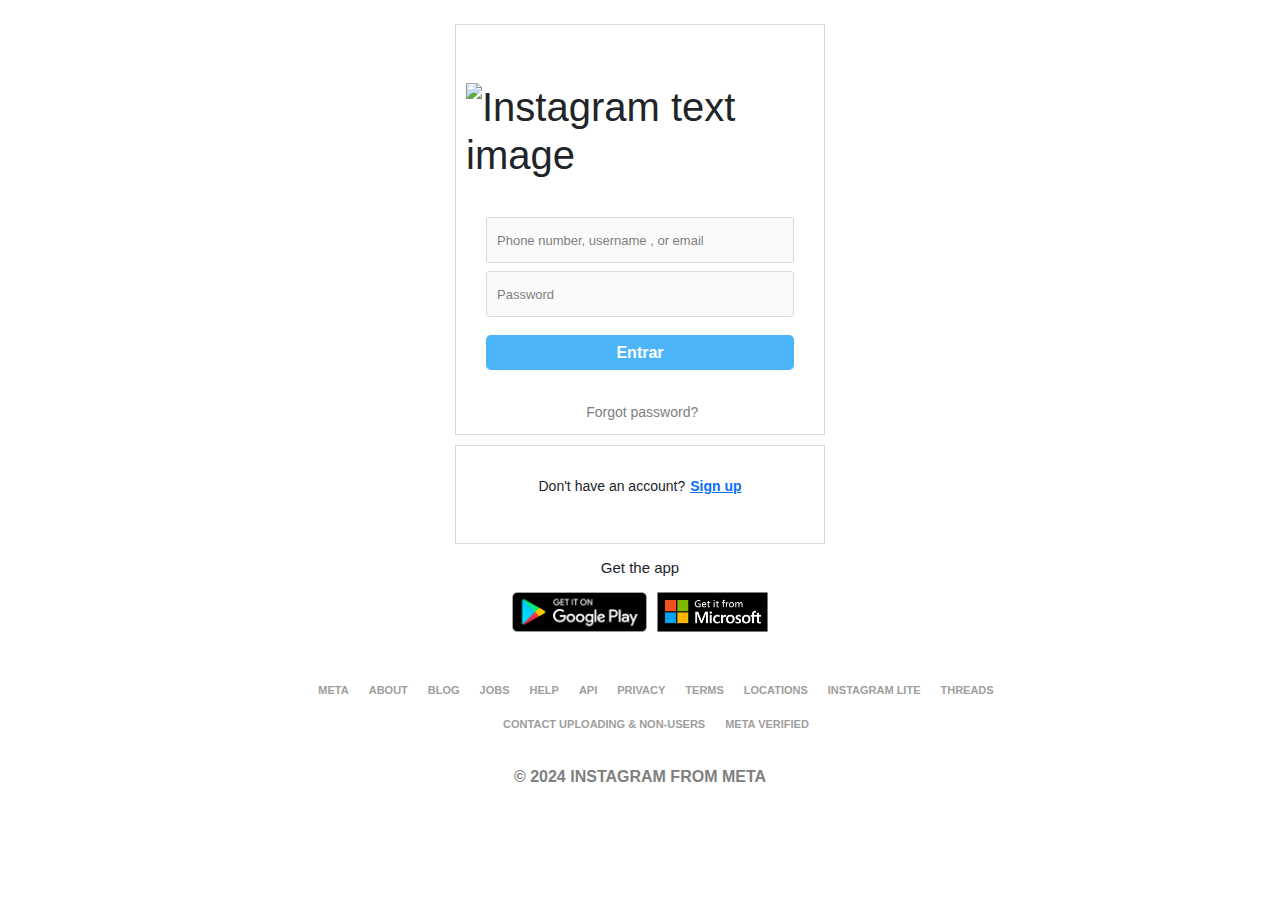
==== instagram-clone-login-page/index.html @ 35bdd5f1 "save change | v1.1" ====
<!DOCTYPE html>
<html lang="pt-BR">
<head>
    <meta charset="UTF-8">
    <meta name="viewport" content="width=device-width, initial-scale=1.0">
    <link rel="stylesheet" href="./styles.css" />
    <link rel="icon" type="image/png" href="img/Instagram_logo_2016.ico">
    <link href="https://cdn.jsdelivr.net/npm/bootstrap@5.3.3/dist/css/bootstrap.min.css" rel="stylesheet" integrity="sha384-QWTKZyjpPEjISv5WaRU9OFeRpok6YctnYmDr5pNlyT2bRjXh0JMhjY6hW+ALEwIH" crossorigin="anonymous">
    <title>Instagram</title>
</head>
<body class="">
    <main class="flex container align-items-center justify-content-center mt-4 ">
        <section id="mobile" class="flex">
        </section>
        <section id="auth" class="flex direction-column ">
            <div class="panel login flex direction-column">
                <h1 title="Instagram" class="flex justify-content-center mt-5">
                    <img src="./img//instagram-text.png" alt="Instagram text image" title="Instagram logo" />
                </h1>
                <form action="">
                    <label for="email" class="sr-only">Phone number, username , or email</label>
                    <input name="email" placeholder="Phone number, username , or email" />

                    <label for="password" class="sr-only">password</label>
                    <input name="password" type="password" placeholder="Password" />

                    <button type="button">Entrar</button>
                </form>
                <!-- <div class="flex separator align-items-center">
                    <span></span>
                    <div class="or">OR</div>
                    <span></span>
                </div> -->
                <div class=" flex direction-column align-items-center">
                    <div>
                        <img />
                        
                        <!-- <p class="text-center"> <a class="text-decoration-none text-primary" href="#"><b> Login with Facebook </b></a> </p> -->
                       <span class="text-center fs-6 w-100 "> <a class="text-decoration-none text-cenetr w-100  forget-pass" href="#">Forgot password?</a></span>
                    </div>
                  
                </div>
            </div>
            <div class="panel register flex justify-content-center">
                <p>Don't have an account? </p>
                <a class="text-primary" href="#"><b> Sign up </b></a>
            </div>
            <div class="app-download flex direction-column align-items-center">
                <span class="get-app">Get the app</span>
                <div class="flex justify-content-center">
                    <img src="./img/googleplay-btn.png" alt="Imagem com a logo da Google Play" title="Imagem com a logo da Google Play" />
                    <img src="./img/mic-button.png"      alt="Imagem com a logo da Apple Store" title="Imagem com a logo da Apple Store" />
                   
                </div>
            </div>
            
        </section>
        
    </main>
    <footer>
        <ul class="flex flex-wrap justify-content-center">
            <li><a href="#">Meta</a></li>
            <li><a href="#">About</a></li>
            <li><a href="#">Blog</a></li>
            <li><a href="#">Jobs</a></li>
            <li><a href="#">Help</a></li>
            <li><a href="#">API</a></li>
            <li><a href="#">Privacy</a></li>
            <li><a href="#">Terms</a></li>
            <li><a href="#">Locations</a></li>
            <li><a href="#">Instagram Lite</a></li>
            <li><a href="#">Threads</a></li>
            <li><a href="#">Contact Uploading & Non-Users</a></li>
            <li><a href="#">Meta Verified</a></li>
        </ul>
        <p class="copyright">© 2024 Instagram from Meta</p>
    </footer>
</body>
</html>
---- instagram-clone-login-page/styles.css ----
@import url("https://fonts.googleapis.com/css?family=Pacifico&display=swap");
h1 {
    font-family: "Pacifico", cursive;
    font-size: 40px;
  }
   * {
    border: none;
    box-sizing: border-box;
    font-family: Arial, Helvetica, sans-serif;
    margin: 0;
    padding: 0;
}

body {
   
    background-color: #fafafa;
    height: 100vh;
}

input::placeholder{
    font-size: small;
}

main {
    
    margin: auto;
    max-width: 935px;
}

a { text-decoration: none; }
h1 { margin: 20px 0; }
ul { list-style: none; }

/**
 * Flex rules
 */

.flex {
    display: -webkit-box;
    display: -moz-box;
    display: -webkit-flex;
    display: -ms-flexbox;
    display: flex;
}

.direction-column {
    -webkit-box-direction: normal;
    -webkit-box-orient: vertical;
    -moz-box-direction: normal;
    -moz-box-orient: vertical;
    -webkit-flex-direction: column;
    -ms-flex-direction: column;
    flex-direction: column;
}

.justify-content-center {
    -webkit-box-pack: center;
    -moz-box-pack: center;
    -ms-flex-pack: center;
    -webkit-justify-content: center;
    justify-content: center;
}

.align-items-center {
    -webkit-box-align: center;
    -moz-box-align: center;
    -ms-flex-align: center;
    -webkit-align-items: center;
    align-items: center;
}

.flex-wrap {
    -webkit-flex-wrap: wrap;
    -ms-flex-wrap: wrap;
    flex-wrap: wrap;
}

/**
 *
 */

.panel {
    background-color: white;
    border: 1px solid #dbdbdb;
    margin-bottom: 10px;
    padding: 10px;
}

#auth { max-width: 370px; }
#mobile { max-width: 454px; }

#mobile img {
    height: 618px;
}

/**
 * Login section
 */
.login-with-fb,
form { width: 100%; }

.register,
form { padding: 30px 20px; }

.login-with-fb { padding: 30px 20px 20px 20px; }

form .sr-only { display: none; }

form input {
    background-color: #fafafa;
    border: 1px solid #dbdbdb;
    border-radius: 3px;
    color: #808080;
    margin-bottom: 8px;
    padding: 10px 10px;
    width: 100%;
}

.get-app{
    margin-top: -12px;
    margin-bottom: 12px;
font-size: 15px;
}

form input::placeholder {
    color: #808080;
}

form input:focus {
    border: 1px solid #808080;
    outline: none;
}

form button {
    background-color: #4CB5F9;
    border-radius: 5px;
    color: #fff;
    font-weight: bold;
    height: 35px;
    margin-top: 10px;
    width: 100%;
}

/**
 * Separator login form from login with fb
 */
.separator span {
    background-color: #dbdbdb;
    height: 1px;
    width: calc(100% - 10px);
}

.separator .or {
    color: #808080;
    font-weight: bold;
}

.separator { padding: 0 20px; }
.separator span:first-child { margin-right: 10px;}
.separator span:last-child { margin-left: 10px;}

/**
 * Login with fb section
 */
.login-with-fb a { 
    color: #385185; 
}

.login-with-fb > a { font-size: 12px; }
.login-with-fb div a { font-weight: bold; }
.login-with-fb div { margin-bottom: 15px; }

/**
 * Register section
 */
.register * { font-size: 14px; }
.register a { 
    color: #0095f6;
    font-weight: bold;
}

.register p { margin-right: 5px; }

/**
 * App download
 */
.app-download { padding: 15px; }
.app-download p { padding: 10px 0; }
.app-download img { 
    height: 40px; 
    margin: 0 5px;
}

/**
 * Footer
 */
footer {

    margin: 0 auto 30px auto;
    max-width: 935px;
}
footer ul { margin-bottom: 20px;     margin-top: 30px;}
footer ul li { margin: 0 10px 10px;  } 
footer ul li a {  color: #9e9e9e; text-decoration: none; font-size: 11px !important ; }
footer .copyright { color: #808080; }
footer ul li a,
footer .copyright { 
    font-weight: bold;
    text-align: center;
    text-transform: uppercase;
 }



.input-container {
  position: relative;
  margin-bottom: 20px;
}

.input-field {
  width: 100%;
  padding: 10px;
  font-size: 16px;
  box-sizing: border-box;
}

.input-label {
  position: absolute;
  top: 10px;
  left: 10px;
  font-size: 16px;
  color: #999;
  pointer-events: none;
  transition: all 0.2s ease;
}

.input-field:focus + .input-label,
.input-field:not(:placeholder-shown) + .input-label {
  top: -10px;
  left: 10px;
  font-size: 12px;
  color: #000;
}

.input-field:not(:focus):not(:placeholder-shown) + .input-label {
  color: #666;
}

 .forget-pass{
    font-size: 14px;
    color: #808080 !important;
 }

/**
 * Media queries
 */

@media screen and (max-width: 767px) {
    main { margin: 30px auto 50px auto; }
    footer .copyright,
    footer ul li a { font-size: 13px; }
}
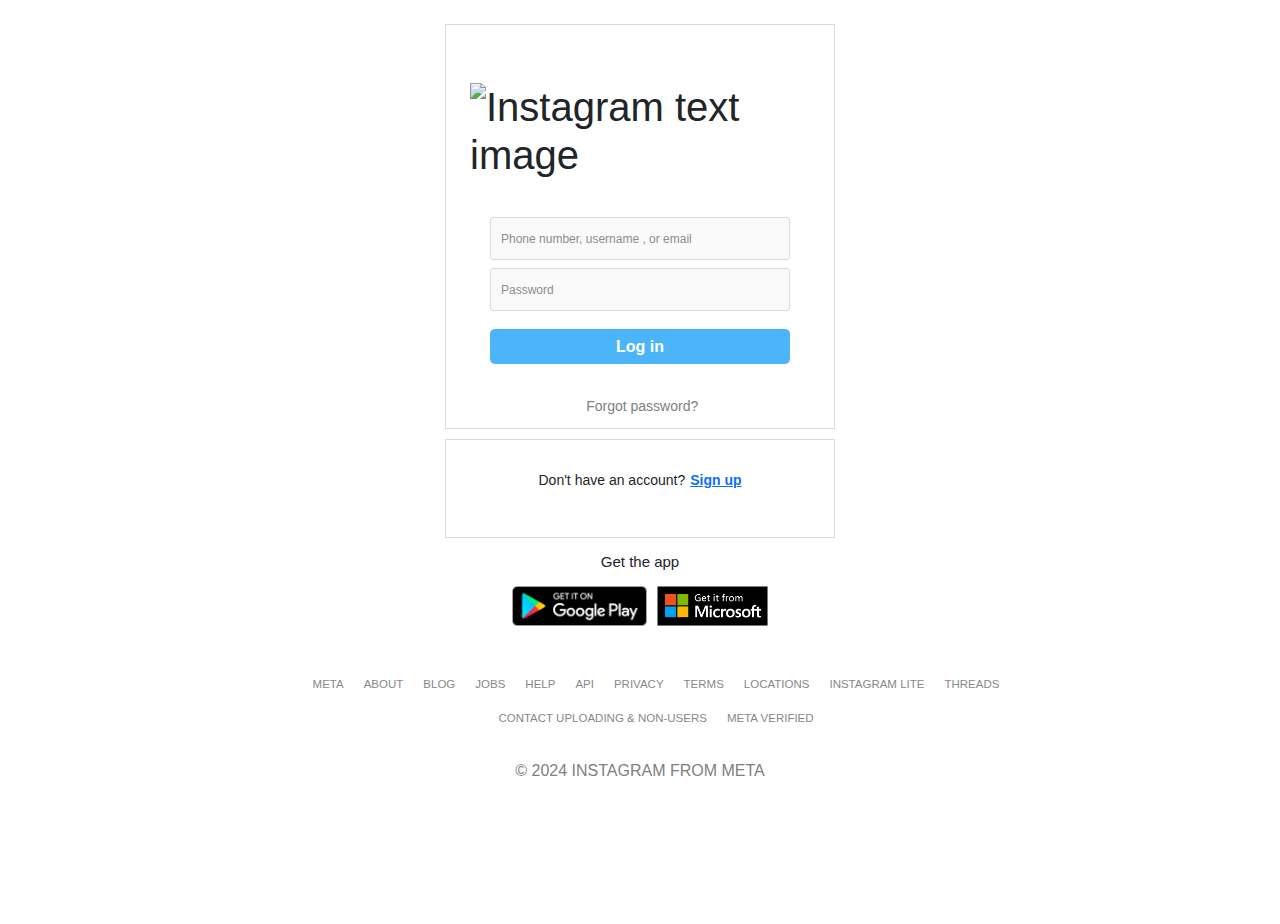
==== commit 432473f9: "fix auth id to class | v1.3" ====
--- a/instagram-clone-login-page/index.html
+++ b/instagram-clone-login-page/index.html
@@ -12,8 +12,8 @@
     <main class="flex container align-items-center justify-content-center mt-4 ">
         <section id="mobile" class="flex">
         </section>
-        <section id="auth" class="flex direction-column ">
-            <div class="panel login flex direction-column">
+        <section  class="flex direction-column container  align-items-center flex">
+            <div  class="auth panel login flex direction-column px-4" >
                 <h1 title="Instagram" class="flex justify-content-center mt-5">
                     <img src="./img//instagram-text.png" alt="Instagram text image" title="Instagram logo" />
                 </h1>
@@ -24,7 +24,7 @@
                     <label for="password" class="sr-only">password</label>
                     <input name="password" type="password" placeholder="Password" />
 
-                    <button type="button">Entrar</button>
+                    <button type="button">Log in</button>
                 </form>
                 <!-- <div class="flex separator align-items-center">
                     <span></span>
@@ -39,9 +39,9 @@
                        <span class="text-center fs-6 w-100 "> <a class="text-decoration-none text-cenetr w-100  forget-pass" href="#">Forgot password?</a></span>
                     </div>
                   
-                </div>
+                </div>  
             </div>
-            <div class="panel register flex justify-content-center">
+            <div   class="auth panel register  justify-content-center  flex  px-4" >
                 <p>Don't have an account? </p>
                 <a class="text-primary" href="#"><b> Sign up </b></a>
             </div>
--- a/instagram-clone-login-page/styles.css
+++ b/instagram-clone-login-page/styles.css
@@ -1,9 +1,11 @@
 @import url("https://fonts.googleapis.com/css?family=Pacifico&display=swap");
+
 h1 {
     font-family: "Pacifico", cursive;
     font-size: 40px;
-  }
-   * {
+}
+
+* {
     border: none;
     box-sizing: border-box;
     font-family: Arial, Helvetica, sans-serif;
@@ -12,24 +14,29 @@
 }
 
 body {
-   
+
     background-color: #fafafa;
     height: 100vh;
 }
 
-input::placeholder{
-    font-size: small;
-}
 
 main {
-    
+
     margin: auto;
     max-width: 935px;
 }
 
-a { text-decoration: none; }
-h1 { margin: 20px 0; }
-ul { list-style: none; }
+a {
+    text-decoration: none;
+}
+
+h1 {
+    margin: 20px 0;
+}
+
+ul {
+    list-style: none;
+}
 
 /**
  * Flex rules
@@ -86,8 +93,14 @@
     padding: 10px;
 }
 
-#auth { max-width: 370px; }
-#mobile { max-width: 454px; }
+.auth {
+
+    width: 390px;
+}
+
+#mobile {
+    max-width: 454px;
+}
 
 #mobile img {
     height: 618px;
@@ -97,38 +110,50 @@
  * Login section
  */
 .login-with-fb,
-form { width: 100%; }
+form {
+    width: 100%;
+}
 
 .register,
-form { padding: 30px 20px; }
-
-.login-with-fb { padding: 30px 20px 20px 20px; }
-
-form .sr-only { display: none; }
+form {
+    padding: 30px 20px;
+}
+
+.login-with-fb {
+    padding: 30px 20px 20px 20px;
+}
+
+form .sr-only {
+    display: none;
+}
 
 form input {
+font-size: 14px;
     background-color: #fafafa;
     border: 1px solid #dbdbdb;
     border-radius: 3px;
-    color: #808080;
+    color: #252525;
     margin-bottom: 8px;
     padding: 10px 10px;
     width: 100%;
 }
-
-.get-app{
+form input::placeholder {
+    color: #8d8d8d;
+    font-size: 12px;
+}
+
+.get-app {
     margin-top: -12px;
     margin-bottom: 12px;
-font-size: 15px;
-}
-
-form input::placeholder {
-    color: #808080;
-}
+    font-size: 15px;
+}
+
+
 
 form input:focus {
     border: 1px solid #808080;
     outline: none;
+    
 }
 
 form button {
@@ -155,39 +180,66 @@
     font-weight: bold;
 }
 
-.separator { padding: 0 20px; }
-.separator span:first-child { margin-right: 10px;}
-.separator span:last-child { margin-left: 10px;}
+.separator {
+    padding: 0 20px;
+}
+
+.separator span:first-child {
+    margin-right: 10px;
+}
+
+.separator span:last-child {
+    margin-left: 10px;
+}
 
 /**
  * Login with fb section
  */
-.login-with-fb a { 
-    color: #385185; 
-}
-
-.login-with-fb > a { font-size: 12px; }
-.login-with-fb div a { font-weight: bold; }
-.login-with-fb div { margin-bottom: 15px; }
+.login-with-fb a {
+    color: #385185;
+}
+
+.login-with-fb>a {
+    font-size: 12px;
+}
+
+.login-with-fb div a {
+    font-weight: bold;
+}
+
+.login-with-fb div {
+    margin-bottom: 15px;
+}
 
 /**
  * Register section
  */
-.register * { font-size: 14px; }
-.register a { 
+.register * {
+    font-size: 14px;
+}
+
+.register a {
     color: #0095f6;
     font-weight: bold;
 }
 
-.register p { margin-right: 5px; }
+.register p {
+    margin-right: 5px;
+}
 
 /**
  * App download
  */
-.app-download { padding: 15px; }
-.app-download p { padding: 10px 0; }
-.app-download img { 
-    height: 40px; 
+.app-download {
+    padding: 15px;
+}
+
+.app-download p {
+    padding: 10px 0;
+}
+
+.app-download img {
+    height: 40px;
     margin: 0 5px;
 }
 
@@ -199,64 +251,85 @@
     margin: 0 auto 30px auto;
     max-width: 935px;
 }
-footer ul { margin-bottom: 20px;     margin-top: 30px;}
-footer ul li { margin: 0 10px 10px;  } 
-footer ul li a {  color: #9e9e9e; text-decoration: none; font-size: 11px !important ; }
-footer .copyright { color: #808080; }
+
+footer ul {
+    margin-bottom: 20px;
+    margin-top: 30px;
+}
+
+footer ul li {
+    margin: 0 10px 10px;
+}
+
+footer ul li a {
+    color: #888888;
+    text-decoration: none;
+    font-size: 11.5px !important;
+}
+
+footer .copyright {
+    color: #808080;
+}
+
 footer ul li a,
-footer .copyright { 
-    font-weight: bold;
+footer .copyright {
+      
     text-align: center;
     text-transform: uppercase;
- }
+}
 
 
 
 .input-container {
-  position: relative;
-  margin-bottom: 20px;
+    position: relative;
+    margin-bottom: 20px;
 }
 
 .input-field {
-  width: 100%;
-  padding: 10px;
-  font-size: 16px;
-  box-sizing: border-box;
+    width: 100%;
+    padding: 10px;
+    font-size: 16px;
+    box-sizing: border-box;
 }
 
 .input-label {
-  position: absolute;
-  top: 10px;
-  left: 10px;
-  font-size: 16px;
-  color: #999;
-  pointer-events: none;
-  transition: all 0.2s ease;
-}
-
-.input-field:focus + .input-label,
-.input-field:not(:placeholder-shown) + .input-label {
-  top: -10px;
-  left: 10px;
-  font-size: 12px;
-  color: #000;
-}
-
-.input-field:not(:focus):not(:placeholder-shown) + .input-label {
-  color: #666;
-}
-
- .forget-pass{
+    position: absolute;
+    top: 10px;
+    left: 10px;
+    font-size: 16px;
+    color: #999;
+    pointer-events: none;
+    transition: all 0.2s ease;
+}
+
+.input-field:focus+.input-label,
+.input-field:not(:placeholder-shown)+.input-label {
+    top: -10px;
+    left: 10px;
+    font-size: 12px;
+    color: #000;
+}
+
+.input-field:not(:focus):not(:placeholder-shown)+.input-label {
+    color: #666;
+}
+
+.forget-pass {
     font-size: 14px;
     color: #808080 !important;
- }
+}
 
 /**
  * Media queries
  */
 
 @media screen and (max-width: 767px) {
-    main { margin: 30px auto 50px auto; }
+    main {
+        margin: 30px auto 50px auto;
+    }
+
     footer .copyright,
-    footer ul li a { font-size: 13px; }
+    footer ul li a {
+        font-size: 13px;
+    }
 }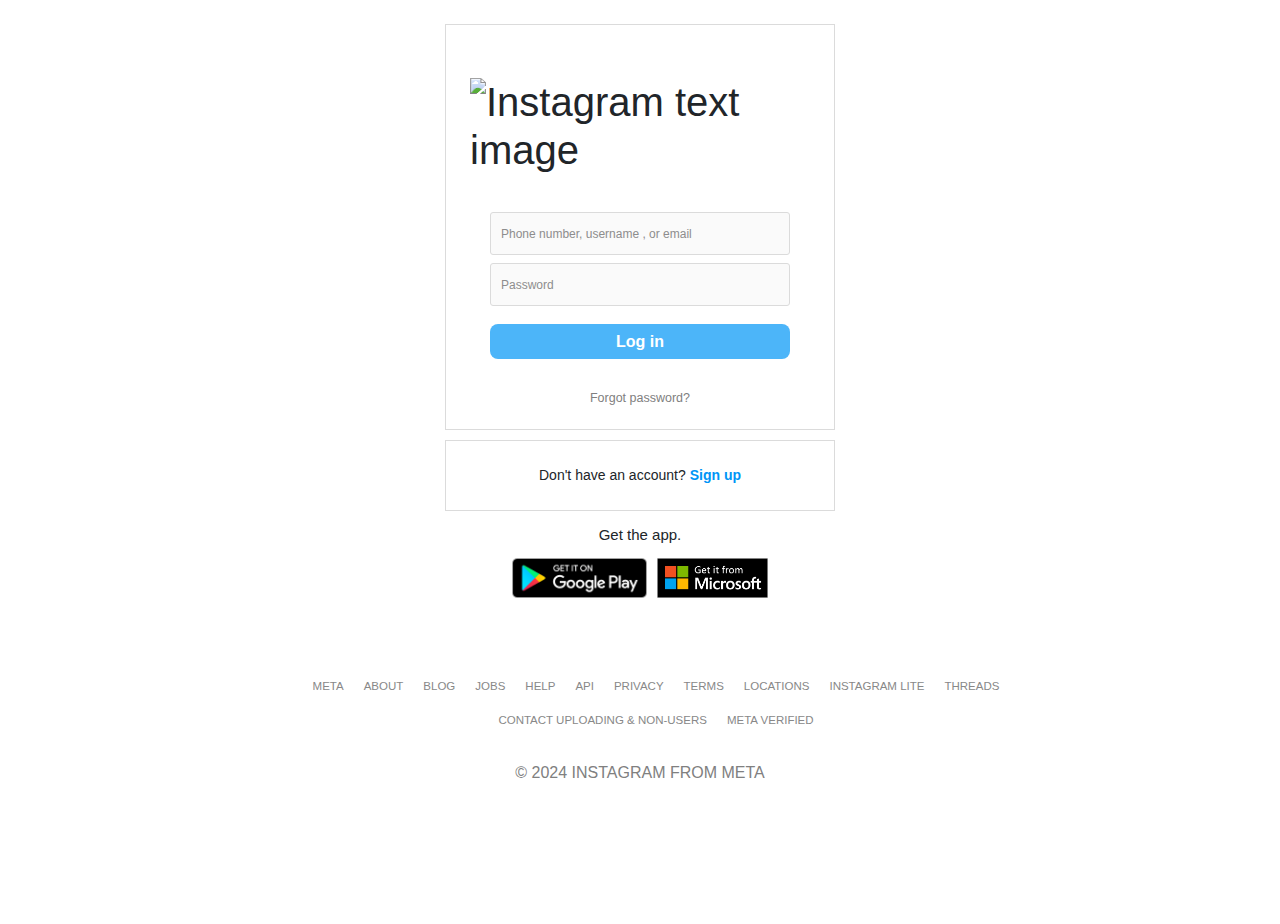
==== commit 97a53e71: "end change | v-1.4" ====
--- a/instagram-clone-login-page/index.html
+++ b/instagram-clone-login-page/index.html
@@ -24,29 +24,28 @@
                     <label for="password" class="sr-only">password</label>
                     <input name="password" type="password" placeholder="Password" />
 
-                    <button type="button">Log in</button>
+                    <button class="rounded-3" type="button">Log in</button>
                 </form>
                 <!-- <div class="flex separator align-items-center">
                     <span></span>
                     <div class="or">OR</div>
                     <span></span>
                 </div> -->
-                <div class=" flex direction-column align-items-center">
+                <div class=" w-100 align-items-center justify-content-center">
                     <div>
-                        <img />
-                        
                         <!-- <p class="text-center"> <a class="text-decoration-none text-primary" href="#"><b> Login with Facebook </b></a> </p> -->
-                       <span class="text-center fs-6 w-100 "> <a class="text-decoration-none text-cenetr w-100  forget-pass" href="#">Forgot password?</a></span>
+                       <p class="text-center fs-6 w-100 d-flex  h-100"> <a class="text-decoration-none h-100 text-cenetr w-100   forget-pass" href="#">Forgot password?</a></p>
+                     
                     </div>
                   
                 </div>  
             </div>
-            <div   class="auth panel register  justify-content-center  flex  px-4" >
-                <p>Don't have an account? </p>
-                <a class="text-primary" href="#"><b> Sign up </b></a>
+            <div   class="auth panel2 register  justify-content-center  flex  px-3" >
+                <span class="me-1">Don't have an account? </span>
+                <span class="a-signup" href="#"><b><a class="text-decoration-none" href="#"> Sign up </a> </b></span>
             </div>
             <div class="app-download flex direction-column align-items-center">
-                <span class="get-app">Get the app</span>
+                <span class="get-app">Get the app.</span>
                 <div class="flex justify-content-center">
                     <img src="./img/googleplay-btn.png" alt="Imagem com a logo da Google Play" title="Imagem com a logo da Google Play" />
                     <img src="./img/mic-button.png"      alt="Imagem com a logo da Apple Store" title="Imagem com a logo da Apple Store" />
--- a/instagram-clone-login-page/styles.css
+++ b/instagram-clone-login-page/styles.css
@@ -90,9 +90,14 @@
     background-color: white;
     border: 1px solid #dbdbdb;
     margin-bottom: 10px;
-    padding: 10px;
-}
-
+    padding: 5px;
+}
+.panel2 {
+    background-color: white;
+    border: 1px solid #dbdbdb;
+    margin-bottom: 10px;
+    padding: 24px 10px!important; 
+}
 .auth {
 
     width: 390px;
@@ -158,7 +163,6 @@
 
 form button {
     background-color: #4CB5F9;
-    border-radius: 5px;
     color: #fff;
     font-weight: bold;
     height: 35px;
@@ -247,8 +251,8 @@
  * Footer
  */
 footer {
-
-    margin: 0 auto 30px auto;
+   
+    margin: 60px auto 30px auto;
     max-width: 935px;
 }
 
@@ -258,6 +262,7 @@
 }
 
 footer ul li {
+    
     margin: 0 10px 10px;
 }
 
@@ -315,13 +320,17 @@
 }
 
 .forget-pass {
-    font-size: 14px;
+    margin-top: -100px !; 
+    font-size: 12.5px;
     color: #808080 !important;
 }
 
 /**
  * Media queries
  */
+.a-signup{
+    color: #4CB5F9 ;
+}
 
 @media screen and (max-width: 767px) {
     main {
